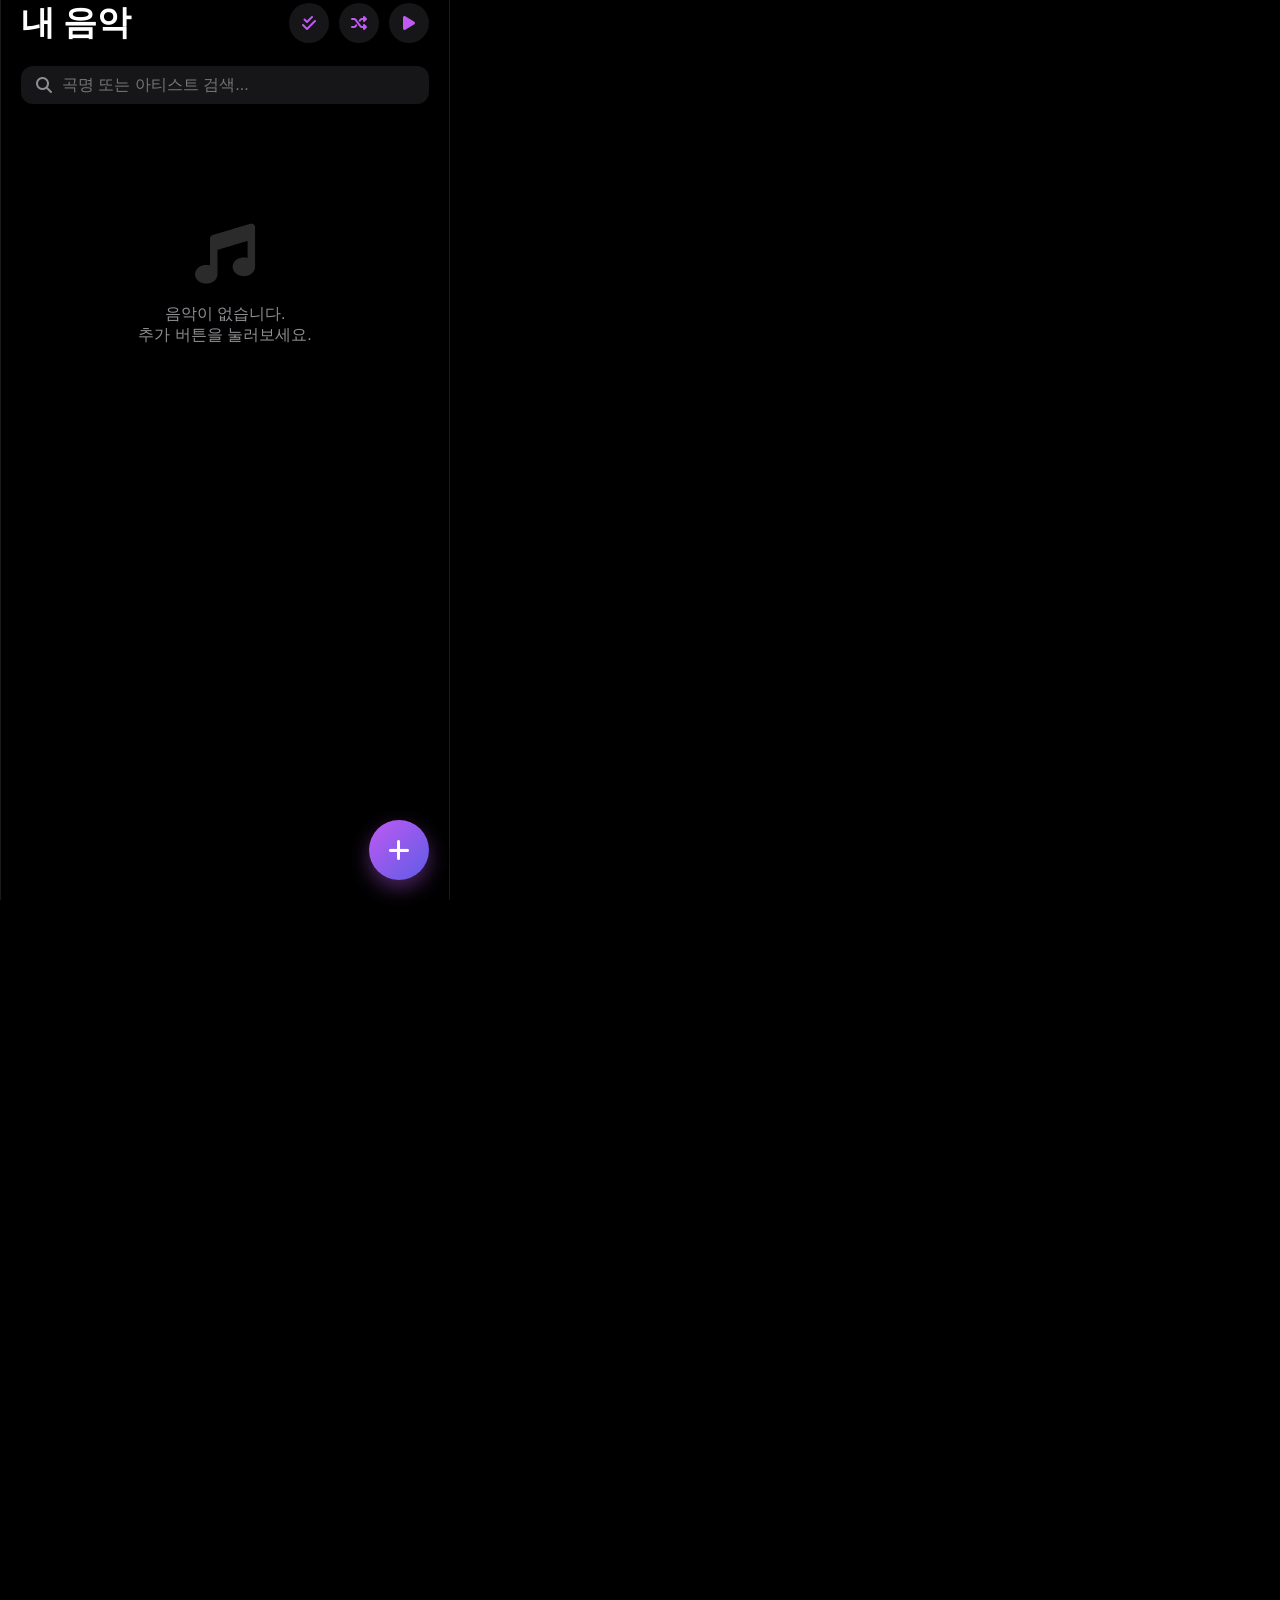
==== index.html @ a8690667 "Initial commit - Music Player PWA" ====
<!DOCTYPE html>
<html lang="ko">
<head>
    <meta charset="UTF-8">
    <meta name="viewport" content="width=device-width, initial-scale=1.0, maximum-scale=1.0, user-scalable=no, viewport-fit=cover">
    <title>Vibe Music</title>
    <link rel="stylesheet" href="style.css">
    <link rel="manifest" href="manifest.json">
    <meta name="apple-mobile-web-app-capable" content="yes">
    <meta name="apple-mobile-web-app-status-bar-style" content="black-translucent">
    <meta name="apple-mobile-web-app-title" content="Vibe Music">
    <link rel="apple-touch-icon" href="icon-192.png">
    <link rel="stylesheet" href="https://cdnjs.cloudflare.com/ajax/libs/font-awesome/6.4.0/css/all.min.css">
</head>
<body class="dark-theme">
    <div id="app">
        <!-- Main List View -->
        <section id="list-view" class="view active">
            <header>
                <h1>내 음악</h1>
                <div class="header-actions">
                    <button id="select-toggle" title="전체 선택/해제"><i class="fas fa-check-double"></i></button>
                    <button id="shuffle-all" title="랜덤 재생"><i class="fas fa-random"></i></button>
                    <button id="play-all" title="순차 재생"><i class="fas fa-play"></i></button>
                </div>
            </header>

            <div class="search-bar">
                <i class="fas fa-search"></i>
                <input type="text" id="search-input" placeholder="곡명 또는 아티스트 검색...">
            </div>

            <div id="music-list-container">
                <ul id="music-list">
                    <!-- Music items will be injected here -->
                    <li class="empty-state">
                        <i class="fas fa-music"></i>
                        <p>추가된 음악이 없습니다.<br>아래 버튼을 눌러 음악을 추가하세요.</p>
                    </li>
                </ul>
            </div>

            <div class="bottom-controls">
                <div id="mini-player" class="hidden">
                    <div class="mini-info" id="open-player">
                        <div class="mini-art"></div>
                        <div class="mini-text">
                            <span class="mini-title">곡 제목</span>
                            <span class="mini-artist">아티스트</span>
                        </div>
                    </div>
                    <div class="mini-btns">
                        <button id="mini-play-pause"><i class="fas fa-play"></i></button>
                    </div>
                </div>
                <button id="add-music-btn"><i class="fas fa-plus"></i></button>
            </div>
        </section>

        <!-- Full Player View -->
        <section id="player-view" class="view">
            <nav class="player-nav">
                <button id="close-player"><i class="fas fa-chevron-left"></i></button>
                <div class="player-nav-center">
                    <span class="now-playing-label">재생 중</span>
                    <span id="sleep-timer-display" class="timer-badge"></span>
                </div>
                <div class="player-nav-right">
                    <button id="sleep-timer-btn" title="취침 예약"><i class="fas fa-moon"></i></button>
                </div>
            </nav>

            <div class="album-art-container">
                <div id="player-album-art">
                    <i class="fas fa-music"></i>
                </div>
            </div>

            <div class="track-info">
                <h2 id="player-title">곡 제목</h2>
                <p id="player-artist">아티스트</p>
            </div>

            <div class="progress-container">
                <input type="range" id="progress-bar" value="0" min="0" max="100">
                <div class="time-info">
                    <span id="current-time">0:00</span>
                    <span id="total-time">0:00</span>
                </div>
            </div>

            <div class="player-controls">
                <button id="repeat-btn" class="alt-btn"><i class="fas fa-redo-alt"></i></button>
                <button id="prev-btn"><i class="fas fa-step-backward"></i></button>
                <button id="main-play-pause" class="play-btn"><i class="fas fa-play"></i></button>
                <button id="next-btn"><i class="fas fa-step-forward"></i></button>
                <button id="shuffle-btn" class="alt-btn"><i class="fas fa-random"></i></button>
            </div>
        </section>

        <!-- Hidden File Input -->
        <input type="file" id="file-input" multiple accept="audio/*" style="display: none;">
    </div>

    <script src="script.js"></script>
    <script>
        if ('serviceWorker' in navigator) {
            navigator.serviceWorker.register('sw.js');
        }
    </script>
</body>
</html>
---- style.css ----
:root {
    --bg-color: #000000;
    --card-bg: rgba(28, 28, 30, 0.8);
    --text-primary: #ffffff;
    --text-secondary: #8e8e93;
    --accent-color: #bf5af2; /* Purple Accent */
    --accent-gradient: linear-gradient(135deg, #bf5af2 0%, #5e5ce6 100%);
    --glass-effect: blur(20px) saturate(180%);
    --safe-area-top: env(safe-area-inset-top, 20px);
    --safe-area-bottom: env(safe-area-inset-bottom, 20px);
}

* {
    margin: 0;
    padding: 0;
    box-sizing: border-box;
    -webkit-tap-highlight-color: transparent;
}

body {
    font-family: -apple-system, BlinkMacSystemFont, "Segoe UI", Roboto, Helvetica, Arial, sans-serif;
    background-color: var(--bg-color);
    color: var(--text-primary);
    overflow: hidden;
    height: 100vh;
    width: 100vw;
}

#app {
    position: relative;
    height: 100%;
    width: 100%;
}

.view {
    position: absolute;
    top: 0;
    left: 0;
    width: 100%;
    height: 100%;
    transition: transform 0.5s cubic-bezier(0.4, 0, 0.2, 1), opacity 0.3s ease;
    display: flex;
    flex-direction: column;
    background-color: var(--bg-color);
    padding-top: var(--safe-area-top);
    padding-bottom: var(--safe-area-bottom);
}

.view:not(.active) {
    pointer-events: none;
    opacity: 0;
}

/* List View */
#list-view {
    padding: var(--safe-area-top) 20px 100px;
}

#list-view.active {
    opacity: 1;
    transform: translateY(0);
}

header {
    display: flex;
    justify-content: space-between;
    align-items: center;
    margin-bottom: 20px;
}

header h1 {
    font-size: 34px;
    font-weight: 800;
    letter-spacing: -0.5px;
}

.header-actions {
    display: flex;
    gap: 10px;
}

.header-actions button {
    background: var(--card-bg);
    border: none;
    color: var(--accent-color);
    width: 40px;
    height: 40px;
    border-radius: 50%;
    display: flex;
    align-items: center;
    justify-content: center;
    font-size: 16px;
    cursor: pointer;
}

.search-bar {
    background: var(--card-bg);
    border-radius: 12px;
    padding: 10px 15px;
    display: flex;
    align-items: center;
    gap: 10px;
    margin-bottom: 20px;
}

.search-bar i {
    color: var(--text-secondary);
}

.search-bar input {
    background: none;
    border: none;
    color: var(--text-primary);
    flex: 1;
    font-size: 16px;
    outline: none;
}

#music-list-container {
    flex: 1;
    overflow-y: auto;
    margin-bottom: 20px;
    mask-image: linear-gradient(to bottom, black 95%, transparent 100%);
}

#music-list {
    list-style: none;
}

.music-item {
    display: flex;
    align-items: center;
    padding: 12px 10px; /* 모든 아이템에 일정한 패딩 적용 */
    border-bottom: 1px solid rgba(255,255,255,0.1);
    animation: fadeIn 0.4s ease forwards;
    gap: 15px;
    transition: background 0.3s ease;
}

.music-item.active {
    background: rgba(191, 90, 242, 0.1);
    border-radius: 8px;
}

.music-item.active .item-title {
    color: var(--accent-color);
}

.song-checkbox {
    width: 22px;
    height: 22px;
    appearance: none;
    -webkit-appearance: none;
    border: 2px solid var(--accent-color);
    border-radius: 6px;
    background: transparent;
    cursor: pointer;
    position: relative;
    transition: all 0.2s ease;
    flex-shrink: 0;
}

.song-checkbox:checked {
    background: var(--accent-color);
}

.song-checkbox:checked::after {
    content: '\f00c';
    font-family: 'Font Awesome 6 Free';
    font-weight: 900;
    color: white;
    font-size: 12px;
    position: absolute;
    top: 50%;
    left: 50%;
    transform: translate(-50%, -50%);
}

@keyframes fadeIn {
    from { opacity: 0; transform: translateY(10px); }
    to { opacity: 1; transform: translateY(0); }
}

.music-item:last-child {
    border-bottom: none;
}

.item-info {
    flex: 1;
    display: flex;
    flex-direction: column;
}

.item-title {
    font-size: 17px;
    font-weight: 500;
    margin-bottom: 2px;
}

.item-artist {
    font-size: 14px;
    color: var(--text-secondary);
}

.delete-btn {
    background: none;
    border: none;
    color: #ff453a;
    padding: 10px;
    font-size: 14px;
    cursor: pointer;
}

.empty-state {
    text-align: center;
    padding-top: 100px;
    color: var(--text-secondary);
}

.empty-state i {
    font-size: 60px;
    margin-bottom: 20px;
    opacity: 0.3;
}

/* Bottom Controls */
.bottom-controls {
    position: fixed;
    bottom: calc(20px + var(--safe-area-bottom));
    left: 20px;
    right: 20px;
    display: flex;
    flex-direction: column;
    gap: 15px;
    z-index: 100;
}

#mini-player {
    background: rgba(44, 44, 46, 0.95);
    backdrop-filter: var(--glass-effect);
    -webkit-backdrop-filter: var(--glass-effect);
    border-radius: 12px;
    padding: 8px 15px;
    display: flex;
    align-items: center;
    justify-content: space-between;
    box-shadow: 0 10px 30px rgba(0,0,0,0.5);
    transition: all 0.3s ease;
}

#mini-player.hidden {
    transform: translateY(100px);
    opacity: 0;
}

.mini-info {
    flex: 1;
    display: flex;
    align-items: center;
    gap: 12px;
}

.mini-art {
    width: 40px;
    height: 40px;
    background: var(--accent-gradient);
    border-radius: 6px;
}

.mini-text {
    display: flex;
    flex-direction: column;
}

.mini-title {
    font-size: 14px;
    font-weight: 600;
}

.mini-artist {
    font-size: 12px;
    color: var(--text-secondary);
}

.mini-btns button {
    background: none;
    border: none;
    color: var(--text-primary);
    font-size: 20px;
}

#add-music-btn {
    align-self: flex-end;
    width: 60px;
    height: 60px;
    background: var(--accent-gradient);
    border: none;
    border-radius: 50%;
    color: white;
    font-size: 24px;
    box-shadow: 0 8px 20px rgba(191, 90, 242, 0.4);
    display: flex;
    align-items: center;
    justify-content: center;
    cursor: pointer;
    transition: transform 0.2s ease;
}

#add-music-btn:active {
    transform: scale(0.9);
}

/* Player View */
#player-view {
    transform: translateY(100%);
    padding: var(--safe-area-top) 30px var(--safe-area-bottom);
    background: linear-gradient(to bottom, #1c1c1e, #000000);
    display: flex;
    flex-direction: column;
    justify-content: space-between;
}

#player-view.active {
    transform: translateY(0);
    opacity: 1;
}

.player-nav {
    display: flex;
    justify-content: space-between;
    align-items: center;
    margin-bottom: 40px;
}

.player-nav-center {
    display: flex;
    flex-direction: column;
    align-items: center;
}

.player-nav-right {
    display: flex;
    gap: 5px;
}

.timer-badge {
    font-size: 10px;
    background: var(--accent-color);
    color: white;
    padding: 2px 6px;
    border-radius: 10px;
    margin-top: 4px;
    display: none;
}

.timer-badge.active {
    display: block;
}

.player-nav button {
    background: none;
    border: none;
    color: var(--text-secondary);
    font-size: 28px;
    padding: 10px;
    cursor: pointer;
    display: flex;
    align-items: center;
    justify-content: center;
}

#sleep-timer-btn.active {
    color: var(--accent-color);
}

.now-playing-label {
    font-size: 14px;
    font-weight: 600;
    text-transform: uppercase;
    letter-spacing: 1px;
}

.album-art-container {
    flex: 1; /* More balanced */
    display: flex;
    align-items: center;
    justify-content: center;
    padding: 10px 0;
    min-height: 150px;
}

#player-album-art {
    width: 60vw;
    height: 60vw;
    max-width: 260px;
    max-height: 260px;
    background: var(--accent-gradient);
    border-radius: 20px;
    box-shadow: 0 20px 50px rgba(0,0,0,0.6);
    display: flex;
    align-items: center;
    justify-content: center;
    transition: transform 0.4s ease;
}

#player-album-art i {
    font-size: 80px;
    color: rgba(255,255,255,0.8);
}

.track-info {
    text-align: center;
    margin-bottom: 20px;
}

#player-title {
    font-size: 24px;
    font-weight: 700;
    margin-bottom: 6px;
    white-space: nowrap;
    overflow: hidden;
    text-overflow: ellipsis;
}

#player-artist {
    font-size: 18px;
    color: var(--accent-color);
}

.progress-container {
    margin-bottom: 30px;
}

#progress-bar {
    width: 100%;
    -webkit-appearance: none;
    background: rgba(255,255,255,0.1);
    height: 6px;
    border-radius: 3px;
    outline: none;
    margin-bottom: 10px;
}

#progress-bar::-webkit-slider-thumb {
    -webkit-appearance: none;
    width: 16px;
    height: 16px;
    background: var(--accent-color);
    border: 2px solid white;
    border-radius: 50%;
    cursor: pointer;
    box-shadow: 0 0 10px rgba(191, 90, 242, 0.5);
}

.time-info {
    display: flex;
    justify-content: space-between;
    font-size: 12px;
    color: var(--text-secondary);
}

.player-controls {
    display: flex;
    justify-content: space-around;
    align-items: center;
    margin-bottom: 10px;
    padding-bottom: 10px;
}

.player-controls button {
    background: none;
    border: none;
    color: var(--text-primary);
    font-size: 24px;
    cursor: pointer;
    transition: opacity 0.2s;
}

.player-controls button:active {
    opacity: 0.6;
}

.play-btn {
    width: 65px;
    height: 65px;
    background: white !important;
    color: black !important;
    border-radius: 50%;
    display: flex;
    align-items: center;
    justify-content: center;
    font-size: 28px !important;
    box-shadow: 0 10px 20px rgba(255,255,255,0.2);
}

.alt-btn {
    color: var(--text-secondary) !important;
}

.alt-btn.active {
    color: var(--accent-color) !important;
}

/* Equalizer Animation */
.equalizer {
    display: flex;
    align-items: flex-end;
    gap: 2px;
    width: 15px;
    height: 15px;
    margin-left: 10px;
}

.equalizer-bar {
    width: 3px;
    background: var(--accent-color);
    border-radius: 1px;
    animation: equalize 1s ease-in-out infinite;
}

.equalizer-bar:nth-child(1) { height: 60%; animation-delay: -0.2s; }
.equalizer-bar:nth-child(2) { height: 100%; animation-delay: -0.4s; }
.equalizer-bar:nth-child(3) { height: 40%; animation-delay: -0.6s; }

@keyframes equalize {
    0% { height: 30%; }
    50% { height: 100%; }
    100% { height: 30%; }
}
    #list-view, #player-view {
        max-width: 450px;
        margin: 0 auto;
        border-left: 1px solid rgba(255,255,255,0.1);
        border-right: 1px solid rgba(255,255,255,0.1);
    }
}
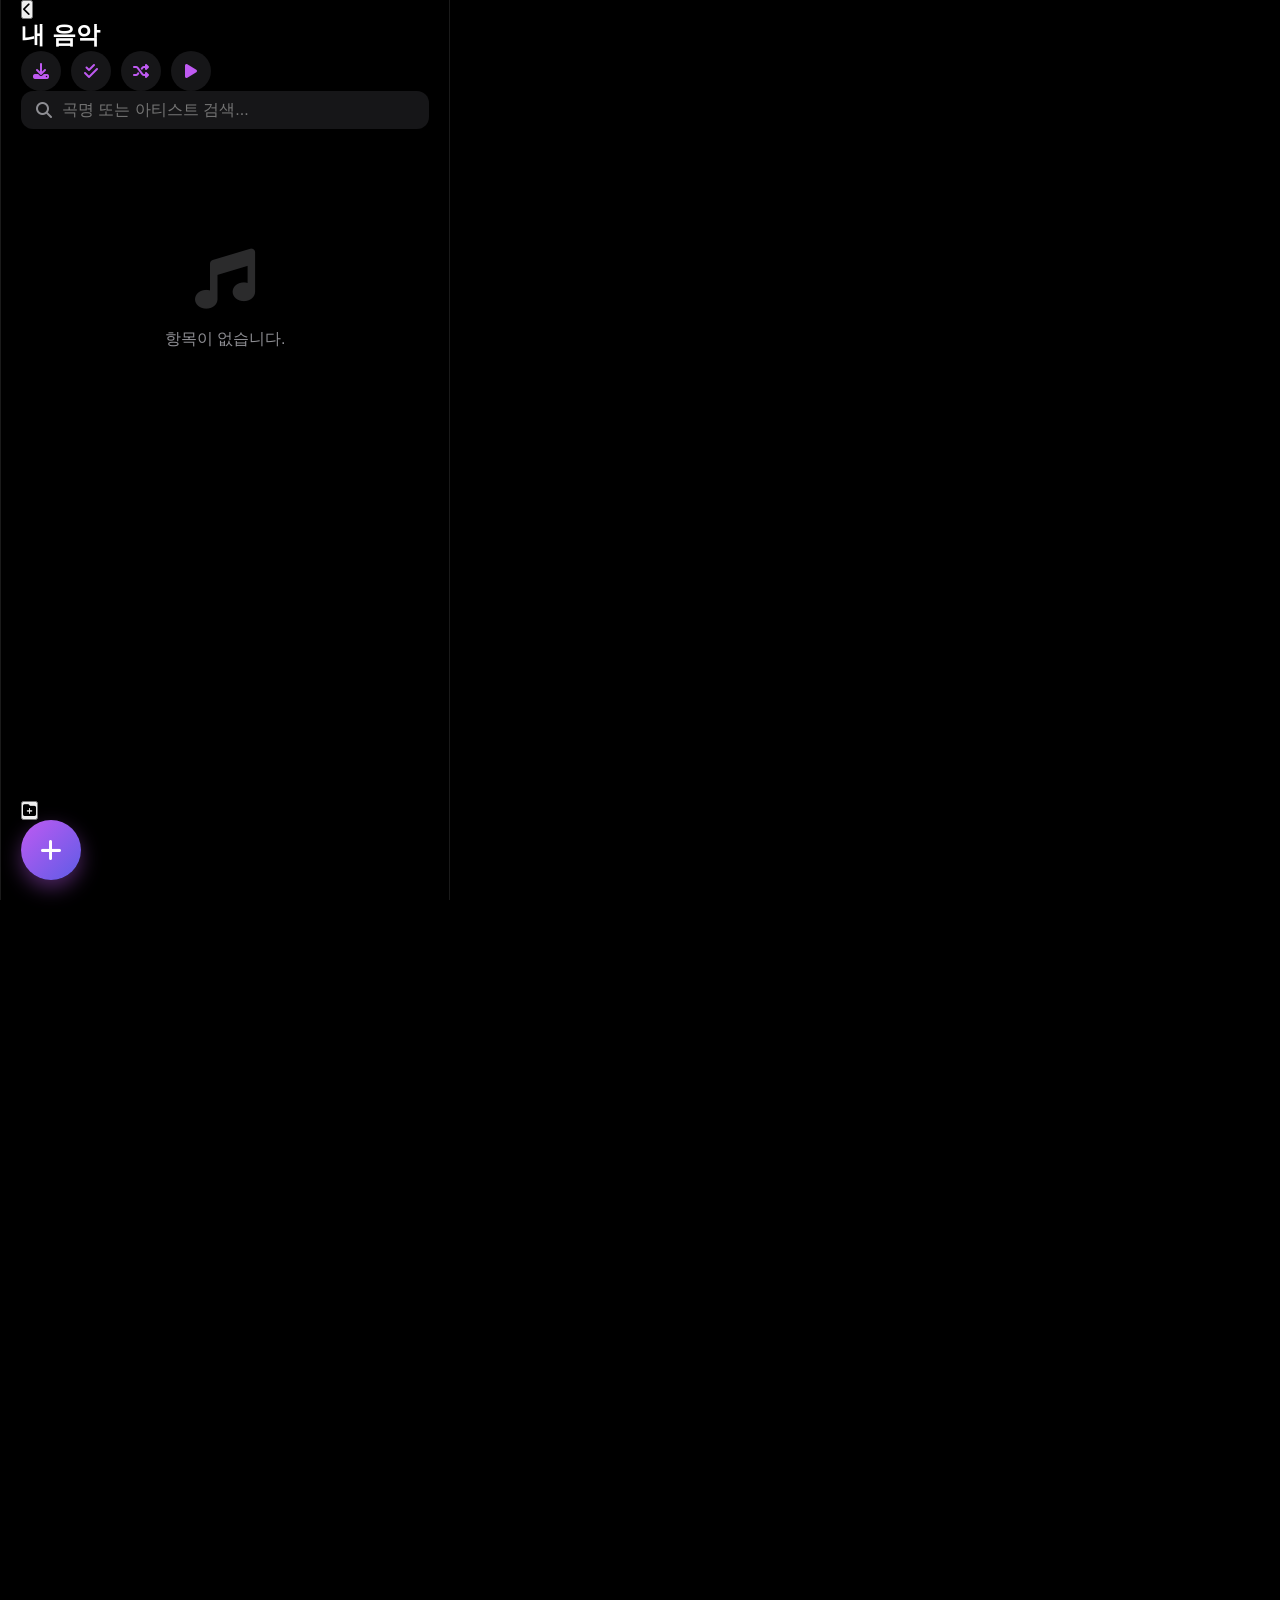
==== commit babcbf7e: "Add files via upload" ====
--- a/index.html
+++ b/index.html
@@ -6,24 +6,30 @@
     <title>Vibe Music</title>
     <link rel="stylesheet" href="style.css">
     <link rel="manifest" href="manifest.json">
+    <meta name="theme-color" content="#000000">
+    <link rel="icon" type="image/png" href="icon-192.png">
+    <!-- Apple Specific (Moved to /apple folder)
     <meta name="apple-mobile-web-app-capable" content="yes">
     <meta name="apple-mobile-web-app-status-bar-style" content="black-translucent">
     <meta name="apple-mobile-web-app-title" content="Vibe Music">
     <link rel="apple-touch-icon" href="icon-192.png">
+    -->
     <link rel="stylesheet" href="https://cdnjs.cloudflare.com/ajax/libs/font-awesome/6.4.0/css/all.min.css">
 </head>
 <body class="dark-theme">
     <div id="app">
         <!-- Main List View -->
         <section id="list-view" class="view active">
-            <header>
-                <h1>내 음악</h1>
+                <div class="header-left">
+                    <button id="back-btn" class="hidden" title="뒤로 가기"><i class="fas fa-chevron-left"></i></button>
+                    <h1 id="view-title">내 음악</h1>
+                </div>
                 <div class="header-actions">
+                    <button id="pwa-install" class="hidden" title="앱 설치"><i class="fas fa-download"></i></button>
                     <button id="select-toggle" title="전체 선택/해제"><i class="fas fa-check-double"></i></button>
                     <button id="shuffle-all" title="랜덤 재생"><i class="fas fa-random"></i></button>
                     <button id="play-all" title="순차 재생"><i class="fas fa-play"></i></button>
                 </div>
-            </header>
 
             <div class="search-bar">
                 <i class="fas fa-search"></i>
@@ -53,7 +59,10 @@
                         <button id="mini-play-pause"><i class="fas fa-play"></i></button>
                     </div>
                 </div>
-                <button id="add-music-btn"><i class="fas fa-plus"></i></button>
+                <div class="action-btns">
+                    <button id="add-folder-btn" title="폴더 추가"><i class="fas fa-folder-plus"></i></button>
+                    <button id="add-music-btn" title="음악 추가"><i class="fas fa-plus"></i></button>
+                </div>
             </div>
         </section>
 
